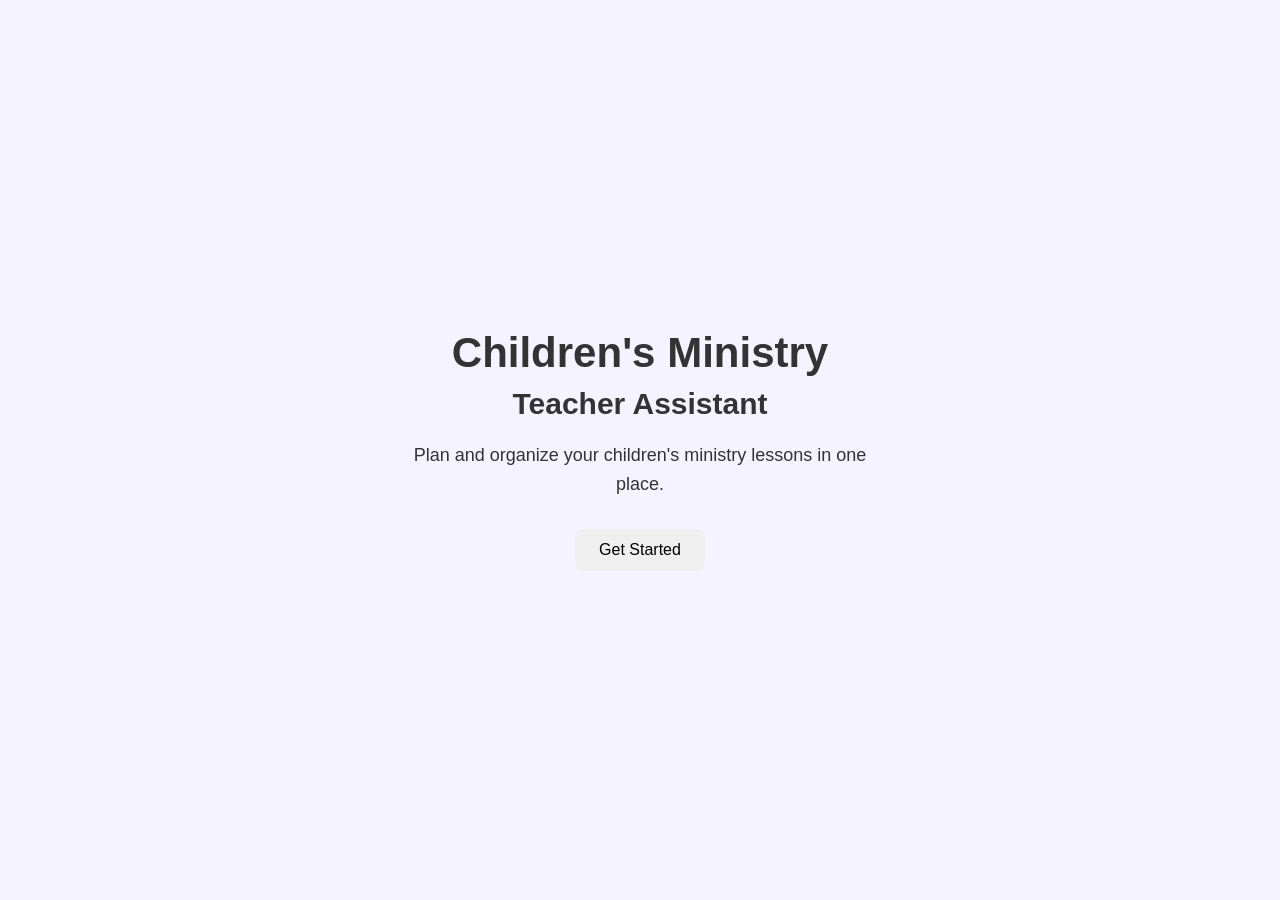
==== index.html @ c4a3bd0c "Built a simple Welcome Page" ====
<!DOCTYPE html>
<html lang="en">
<head>
    <meta charset="UTF-8">
    <meta name="viewport" content="width=device-width, initial-scale=1.0">

    <title>Children's Ministry Teacher Assistant</title>

    <link rel="stylesheet" href="style.css">
</head>

<body>

    <main class="welcome-container">

        <h1>Children's Ministry</h1>

        <h2>Teacher Assistant</h2>

        <p>
            Plan and organize your children's ministry
            lessons in one place.
        </p>

        <button id="getStartedButton">
            Get Started
        </button>

    </main>

    <script src="script.js"></script>

</body>
</html>
---- style.css ----
* {
    box-sizing: border-box;
    margin: 0;
    padding: 0;
}

body {
    font-family: Arial, sans-serif;
    background-color: #f5f3ff;
    color: #333333;
}

.welcome-container {
    min-height: 100vh;

    display: flex;
    flex-direction: column;
    justify-content: center;
    align-items: center;

    text-align: center;

    padding: 20px;
}

.welcome-container h1 {
    font-size: 42px;
    margin-bottom: 10px;
}

.welcome-container h2 {
    font-size: 30px;
    margin-bottom: 20px;
}

.welcome-container p {
    font-size: 18px;
    max-width: 500px;
    line-height: 1.6;
    margin-bottom: 30px;
}

button {
    padding: 12px 24px;

    font-size: 16px;

    border: none;
    border-radius: 8px;

    cursor: pointer;
}
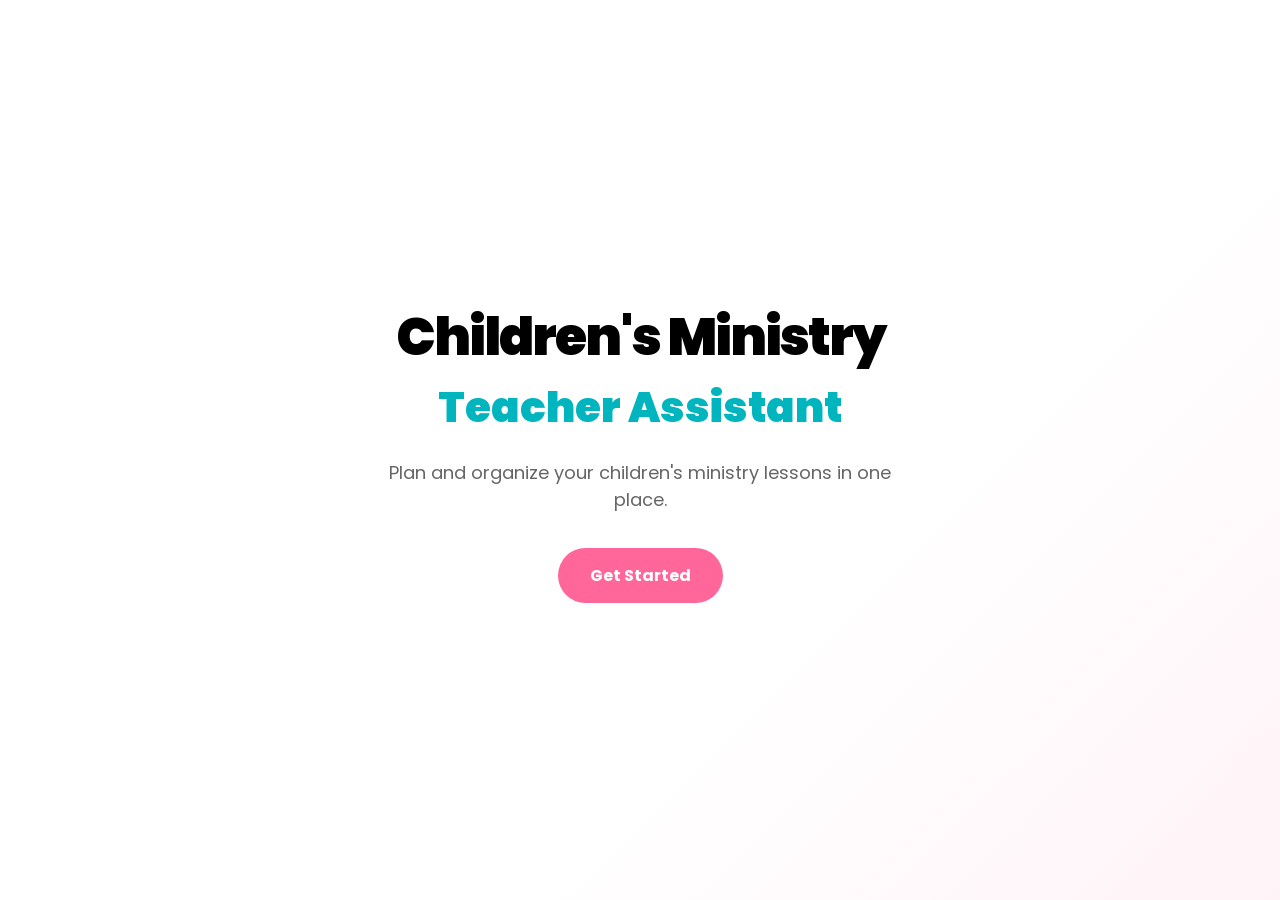
==== commit ebbeb3fd: "Polished/Styled the app's apperance" ====
--- a/index.html
+++ b/index.html
@@ -5,6 +5,14 @@
     <meta name="viewport" content="width=device-width, initial-scale=1.0">
 
     <title>Children's Ministry Teacher Assistant</title>
+
+    <link rel="preconnect" href="https://fonts.googleapis.com">
+    <link rel="preconnect" href="https://fonts.gstatic.com" crossorigin>
+
+    <link
+        href="https://fonts.googleapis.com/css2?family=Poppins:wght@400;500;600;700;800;900&display=swap"
+        rel="stylesheet"
+    >
 
     <link rel="stylesheet" href="style.css">
 </head>
--- a/style.css
+++ b/style.css
@@ -1,3 +1,28 @@
+/* =========================================
+   CALVARY KIDS + YOUTH
+   Children's Ministry Teacher Assistant
+   ========================================= */
+
+/* ---------- Brand Colors ---------- */
+
+:root {
+    --youth-black: #000000;
+    --youth-white: #ffffff;
+
+    --kids-pink: #ff6699;
+    --kids-coral: #ff7375;
+    --kids-yellow: #ffab14;
+    --kids-mint: #66c9a8;
+    --kids-teal: #00b5bd;
+
+    --light-gray: #f7f7f7;
+    --medium-gray: #666666;
+    --border-gray: #e5e5e5;
+}
+
+
+/* ---------- General ---------- */
+
 * {
     box-sizing: border-box;
     margin: 0;
@@ -5,10 +30,36 @@
 }
 
 body {
-    font-family: Arial, sans-serif;
-    background-color: #f5f3ff;
-    color: #333333;
-}
+    font-family: "Poppins", Arial, sans-serif;
+    background-color: var(--youth-white);
+    color: var(--youth-black);
+    line-height: 1.5;
+}
+
+
+/* ---------- Buttons ---------- */
+
+button {
+    font-family: "Poppins", Arial, sans-serif;
+    font-weight: 700;
+    font-size: 15px;
+    border: none;
+    border-radius: 999px;
+    padding: 12px 22px;
+    cursor: pointer;
+    transition: transform 0.2s ease,
+                opacity 0.2s ease;
+}
+
+button:hover {
+    transform: translateY(-2px);
+    opacity: 0.9;
+}
+
+
+/* =========================================
+   WELCOME PAGE
+   ========================================= */
 
 .welcome-container {
     min-height: 100vh;
@@ -20,33 +71,471 @@
 
     text-align: center;
 
-    padding: 20px;
+    padding: 30px;
+
+    background:
+        linear-gradient(
+            135deg,
+            #ffffff 0%,
+            #ffffff 65%,
+            #fff3f7 100%
+        );
 }
 
 .welcome-container h1 {
+    font-size: 52px;
+    font-weight: 900;
+    letter-spacing: -2px;
+    margin-bottom: 0;
+}
+
+.welcome-container h2 {
     font-size: 42px;
+    font-weight: 900;
+    margin-bottom: 20px;
+
+    color: var(--kids-teal);
+}
+
+.welcome-container p {
+    max-width: 550px;
+
+    font-size: 18px;
+    color: var(--medium-gray);
+
+    margin-bottom: 35px;
+}
+
+#getStartedButton {
+    background-color: var(--kids-pink);
+    color: white;
+
+    padding: 15px 32px;
+    font-size: 16px;
+}
+
+
+/* =========================================
+   LOGIN + REGISTER
+   ========================================= */
+
+.login-container {
+    min-height: 100vh;
+
+    display: flex;
+    flex-direction: column;
+    justify-content: center;
+    align-items: center;
+
+    padding: 30px;
+}
+
+.login-container h1 {
+    font-size: 38px;
+    font-weight: 900;
+
     margin-bottom: 10px;
 }
 
-.welcome-container h2 {
-    font-size: 30px;
+.login-container > p {
+    color: var(--medium-gray);
+    margin-bottom: 25px;
+    text-align: center;
+}
+
+#loginForm,
+#registerForm {
+    width: 100%;
+    max-width: 420px;
+
+    display: flex;
+    flex-direction: column;
+
+    gap: 8px;
+}
+
+#loginForm label,
+#registerForm label {
+    font-size: 14px;
+    font-weight: 700;
+
+    margin-top: 8px;
+}
+
+#loginForm input,
+#registerForm input {
+    width: 100%;
+
+    padding: 14px 16px;
+
+    font-family: inherit;
+    font-size: 16px;
+
+    border: 2px solid var(--border-gray);
+    border-radius: 10px;
+
+    outline: none;
+
+    transition: border-color 0.2s ease;
+}
+
+#loginForm input:focus,
+#registerForm input:focus {
+    border-color: var(--kids-teal);
+}
+
+#loginForm button,
+#registerForm button {
+    margin-top: 15px;
+
+    background-color: var(--kids-teal);
+    color: white;
+}
+
+.login-container a {
+    color: var(--kids-teal);
+    font-weight: 700;
+    text-decoration: none;
+}
+
+.login-container a:hover {
+    text-decoration: underline;
+}
+
+
+/* =========================================
+   DASHBOARD HEADER
+   ========================================= */
+
+.dashboard-header {
+    display: flex;
+    justify-content: space-between;
+    align-items: center;
+
+    padding: 18px 40px;
+
+    background-color: var(--youth-black);
+    color: var(--youth-white);
+}
+
+.dashboard-header h1 {
+    font-size: 22px;
+    font-weight: 900;
+    letter-spacing: -0.5px;
+}
+
+.dashboard-header button {
+    background-color: white;
+    color: black;
+
+    padding: 9px 18px;
+}
+
+
+/* =========================================
+   DASHBOARD
+   ========================================= */
+
+.dashboard-container {
+    max-width: 1100px;
+
+    margin: 0 auto;
+
+    padding: 50px 25px;
+}
+
+.welcome-section {
+    margin-bottom: 35px;
+}
+
+.welcome-section h2 {
+    font-size: 38px;
+    font-weight: 900;
+
+    letter-spacing: -1px;
+
+    margin-bottom: 8px;
+}
+
+.welcome-section p {
+    color: var(--medium-gray);
+    font-size: 17px;
+}
+
+
+/* ---------- Create Lesson ---------- */
+
+.lesson-actions {
+    margin-bottom: 45px;
+}
+
+#createLessonButton {
+    background-color: var(--kids-pink);
+    color: white;
+}
+
+
+/* Fix selector */
+
+#createLessonButton {
+    background-color: var(--kids-pink);
+    color: white;
+}
+
+
+/* =========================================
+   LESSON SECTION
+   ========================================= */
+
+.lessons-section h2 {
+    font-size: 28px;
+    font-weight: 900;
+
     margin-bottom: 20px;
 }
 
-.welcome-container p {
-    font-size: 18px;
-    max-width: 500px;
-    line-height: 1.6;
-    margin-bottom: 30px;
-}
-
-button {
-    padding: 12px 24px;
-
+#lessonList {
+    width: 100%;
+}
+
+.empty-message {
+    padding: 35px;
+
+    background-color: var(--light-gray);
+
+    border-radius: 15px;
+
+    text-align: center;
+
+    color: var(--medium-gray);
+}
+
+
+/* =========================================
+   LESSON CARDS
+   ========================================= */
+
+.lesson-card {
+    background-color: white;
+
+    border: 2px solid var(--border-gray);
+
+    border-radius: 16px;
+
+    padding: 25px;
+
+    margin-bottom: 20px;
+
+    box-shadow: 0 5px 15px rgba(0, 0, 0, 0.05);
+
+    position: relative;
+
+    overflow: hidden;
+}
+
+
+/* Color accent at top of card */
+
+.lesson-card::before {
+    content: "";
+
+    position: absolute;
+
+    top: 0;
+    left: 0;
+
+    width: 100%;
+    height: 6px;
+
+    background: linear-gradient(
+        90deg,
+        var(--kids-pink),
+        var(--kids-coral),
+        var(--kids-yellow),
+        var(--kids-mint),
+        var(--kids-teal)
+    );
+}
+
+.lesson-card h3 {
+    font-size: 24px;
+    font-weight: 900;
+
+    margin-bottom: 18px;
+
+    padding-top: 5px;
+}
+
+.lesson-card p {
+    margin-bottom: 9px;
+
+    color: #333333;
+}
+
+.lesson-card strong {
+    font-weight: 700;
+}
+
+
+/* =========================================
+   LESSON BUTTONS
+   ========================================= */
+
+.lesson-buttons {
+    display: flex;
+
+    gap: 10px;
+
+    margin-top: 22px;
+}
+
+.edit-button {
+    background-color: var(--kids-teal);
+    color: white;
+
+    padding: 10px 20px;
+}
+
+.delete-button {
+    background-color: var(--youth-black);
+    color: white;
+
+    padding: 10px 20px;
+}
+
+
+/* =========================================
+   CREATE / EDIT LESSON FORM
+   ========================================= */
+
+.form-container {
+    max-width: 750px;
+
+    margin: 0 auto;
+
+    padding: 50px 25px;
+}
+
+.form-container h2 {
+    font-size: 38px;
+    font-weight: 900;
+
+    margin-bottom: 10px;
+}
+
+.form-container > p {
+    color: var(--medium-gray);
+
+    margin-bottom: 35px;
+}
+
+#lessonForm {
+    display: flex;
+    flex-direction: column;
+
+    gap: 8px;
+}
+
+#lessonForm label {
+    font-size: 14px;
+    font-weight: 700;
+
+    margin-top: 10px;
+}
+
+#lessonForm input,
+#lessonForm select,
+#lessonForm textarea {
+    width: 100%;
+
+    padding: 14px 16px;
+
+    font-family: inherit;
     font-size: 16px;
 
-    border: none;
-    border-radius: 8px;
-
-    cursor: pointer;
+    border: 2px solid var(--border-gray);
+    border-radius: 10px;
+
+    outline: none;
+}
+
+#lessonForm input:focus,
+#lessonForm select:focus,
+#lessonForm textarea:focus {
+    border-color: var(--kids-teal);
+}
+
+#lessonForm textarea {
+    resize: vertical;
+}
+
+
+/* =========================================
+   FORM BUTTONS
+   ========================================= */
+
+.form-buttons {
+    display: flex;
+
+    gap: 12px;
+
+    margin-top: 25px;
+}
+
+.form-buttons button {
+    flex: 1;
+}
+
+.form-buttons button[type="submit"] {
+    background-color: var(--kids-pink);
+    color: white;
+}
+
+.form-buttons button[type="button"] {
+    background-color: var(--youth-black);
+    color: white;
+}
+
+
+/* =========================================
+   MOBILE
+   ========================================= */
+
+@media (max-width: 700px) {
+
+    .dashboard-header {
+        padding: 15px 20px;
+    }
+
+    .dashboard-header h1 {
+        font-size: 17px;
+    }
+
+    .dashboard-container {
+        padding: 35px 18px;
+    }
+
+    .welcome-section h2 {
+        font-size: 30px;
+    }
+
+    .welcome-container h1 {
+        font-size: 38px;
+    }
+
+    .welcome-container h2 {
+        font-size: 32px;
+    }
+
+    .lesson-buttons {
+        flex-direction: column;
+    }
+
+    .lesson-buttons button {
+        width: 100%;
+    }
+
+    .form-buttons {
+        flex-direction: column;
+    }
 }
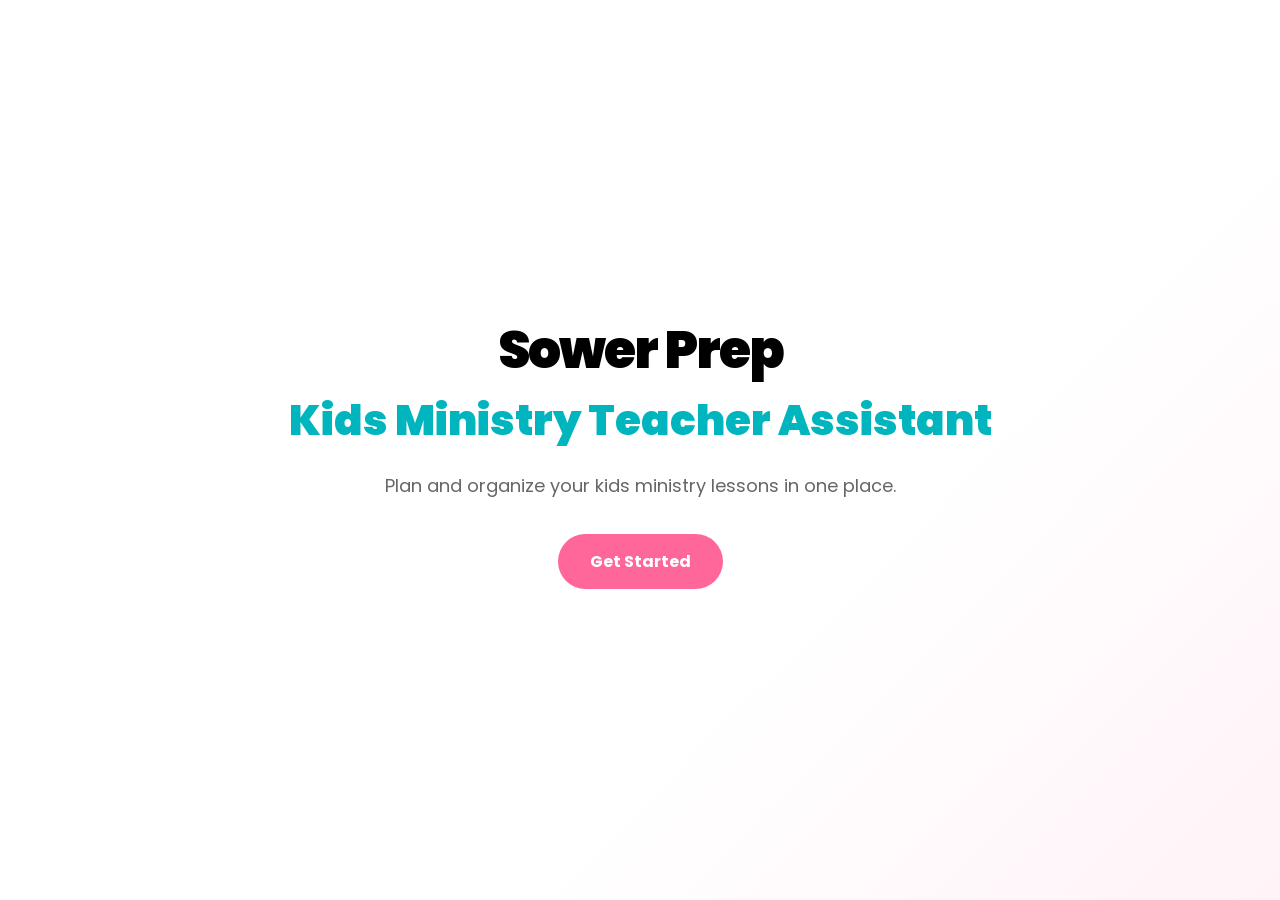
==== commit 21080b9c: "Rename app to Sower Prep" ====
--- a/index.html
+++ b/index.html
@@ -4,7 +4,7 @@
     <meta charset="UTF-8">
     <meta name="viewport" content="width=device-width, initial-scale=1.0">
 
-    <title>Children's Ministry Teacher Assistant</title>
+    <title>Sower Prep</title>
 
     <link rel="preconnect" href="https://fonts.googleapis.com">
     <link rel="preconnect" href="https://fonts.gstatic.com" crossorigin>
@@ -21,12 +21,11 @@
 
     <main class="welcome-container">
 
-        <h1>Children's Ministry</h1>
-
-        <h2>Teacher Assistant</h2>
+        <h1>Sower Prep</h1>
+        <h2>Kids Ministry Teacher Assistant</h2>
 
         <p>
-            Plan and organize your children's ministry
+            Plan and organize your kids ministry
             lessons in one place.
         </p>
 
--- a/style.css
+++ b/style.css
@@ -366,6 +366,18 @@
     padding-top: 5px;
 }
 
+.ministry-badge {
+    display: inline-block;
+    padding: 7px 14px;
+    margin-bottom: 18px;
+    border-radius: 999px;
+    background-color: var(--kids-pink);
+    color: white;
+    font-size: 13px;
+    font-weight: 800;
+    letter-spacing: 0.3px;
+}
+
 .lesson-card p {
     margin-bottom: 9px;
 
@@ -538,4 +550,183 @@
     .form-buttons {
         flex-direction: column;
     }
+}
+
+/* ========================================
+   MINISTRY SELECTION
+======================================== */
+
+.ministry-selection {
+    margin-bottom: 30px;
+}
+
+.ministry-selection label {
+    display: block;
+    font-size: 14px;
+    font-weight: 700;
+    margin-bottom: 8px;
+}
+
+.ministry-selection select {
+    width: 100%;
+    padding: 14px 16px;
+    font-family: inherit;
+    font-size: 16px;
+    border: 2px solid var(--border-gray);
+    border-radius: 10px;
+    outline: none;
+    background-color: white;
+}
+
+.ministry-selection select:focus {
+    border-color: var(--kids-teal);
+}
+
+#ministryForm {
+    width: 100%;
+}
+
+#ministryForm .empty-message {
+    margin-top: 20px;
+}
+
+#ministryForm h3 {
+    font-size: 24px;
+    font-weight: 900;
+    margin-bottom: 10px;
+}
+
+/* ========================================
+   CURRICULUM FORM SECTIONS
+======================================== */
+
+.form-section {
+    margin-top: 30px;
+    padding: 25px;
+    background-color: #fafafa;
+    border: 2px solid var(--border-gray);
+    border-radius: 16px;
+}
+
+.form-section-title {
+    font-size: 28px;
+    font-weight: 900;
+    margin-bottom: 8px;
+}
+
+.form-section-description {
+    color: var(--medium-gray);
+    margin-bottom: 25px;
+}
+
+.form-section h4 {
+    font-size: 21px;
+    font-weight: 900;
+    margin-bottom: 18px;
+}
+
+.form-section label {
+    display: block;
+    font-size: 14px;
+    font-weight: 700;
+    margin-top: 15px;
+    margin-bottom: 7px;
+}
+
+.form-section input,
+.form-section textarea {
+    width: 100%;
+    padding: 14px 16px;
+    font-family: inherit;
+    font-size: 16px;
+    border: 2px solid var(--border-gray);
+    border-radius: 10px;
+    outline: none;
+    background-color: white;
+}
+
+.form-section input:focus,
+.form-section textarea:focus {
+    border-color: var(--kids-teal);
+}
+
+.form-section textarea {
+    resize: vertical;
+}
+
+.form-section:first-of-type {
+    margin-top: 20px;
+}
+
+/* ========================================
+   LESSON INFORMATION
+======================================== */
+
+.lesson-info {
+    margin-top: 15px;
+    padding: 18px;
+    background-color: var(--light-gray);
+    border-radius: 12px;
+}
+
+.lesson-info p {
+    margin-bottom: 8px;
+}
+
+.lesson-info p:last-child {
+    margin-bottom: 0;
+}
+
+.lesson-info strong {
+    font-weight: 800;
+}
+
+/* View Lesson */
+
+#viewLesson {
+    width: 100%;
+}
+
+#viewLesson > h2 {
+    font-size: 32px;
+    font-weight: 900;
+    margin-bottom: 10px;
+}
+
+#viewLesson .form-section p {
+    margin-bottom: 14px;
+    line-height: 1.7;
+    white-space: pre-wrap;
+}
+
+#viewLesson .form-section p:last-child {
+    margin-bottom: 0;
+}
+
+#viewLesson .form-section strong {
+    font-weight: 800;
+}
+
+/* View Lesson Actions */
+
+.lesson-view-actions {
+    margin-top: 30px;
+    display: flex;
+    gap: 12px;
+}
+
+#editLessonButton {
+    padding: 12px 22px;
+    border: none;
+    border-radius: 10px;
+    background-color: var(--kids-pink);
+    color: white;
+    font-family: inherit;
+    font-size: 15px;
+    font-weight: 800;
+    cursor: pointer;
+}
+
+#editLessonButton:hover {
+    opacity: 0.9;
 }
